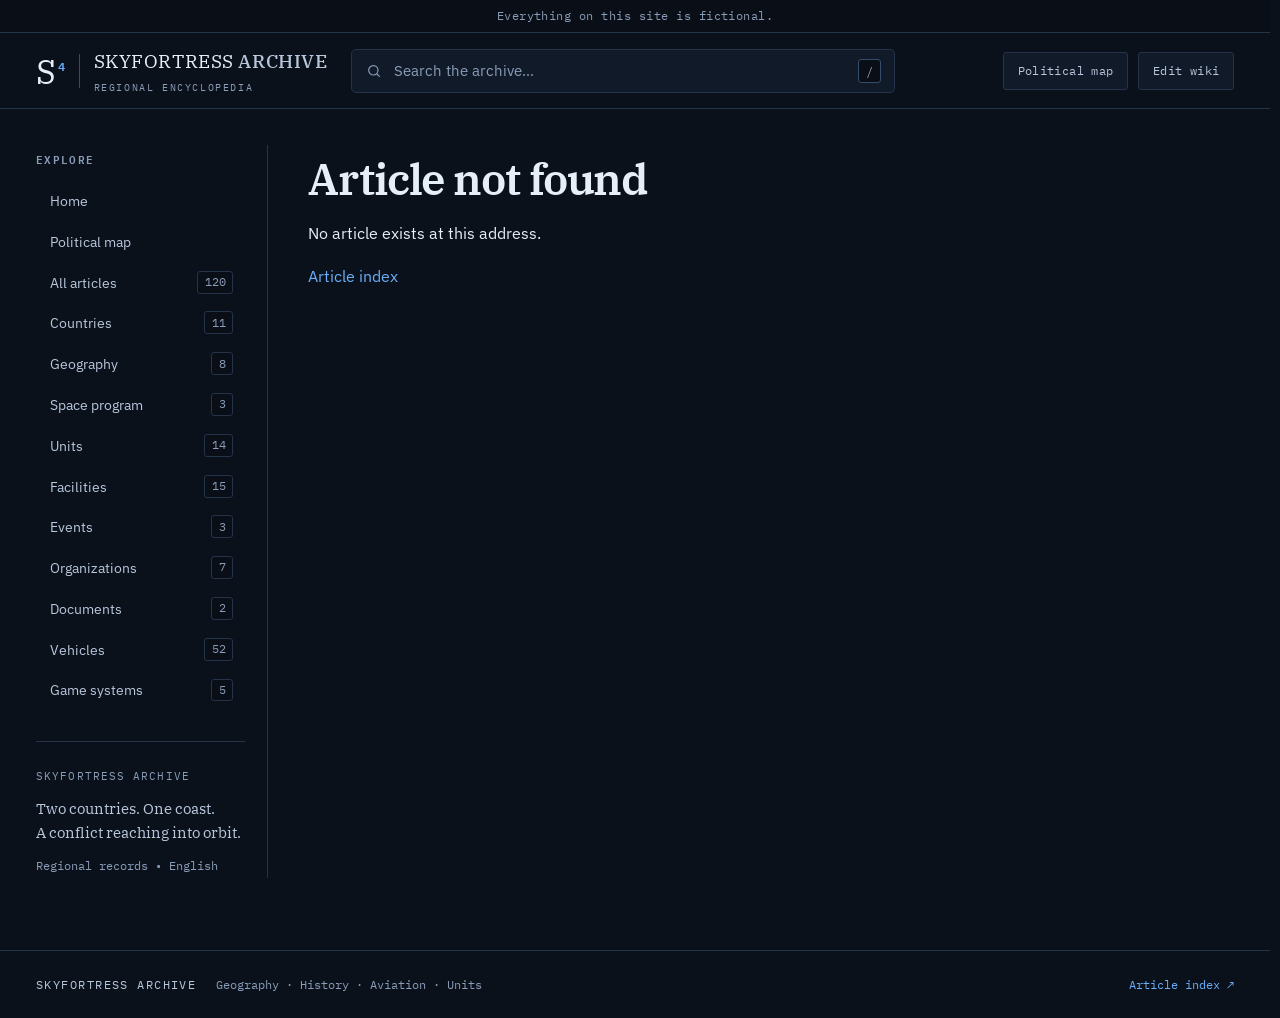
==== ana-sayfa/index.html @ 72415c10 "Upgrade classified document visuals to archival photography and fix classified vehicle plate" ====
<!doctype html>
<html lang="en">
<head>
  <meta charset="utf-8">
  <meta name="theme-color" content="#0b111b">
  <meta name="color-scheme" content="dark">
  <meta name="viewport" content="width=device-width, initial-scale=1">
  <meta name="description" content="Two countries. One coast. A conflict reaching into orbit. Military archive records, bases and classified files of the 2036 SKYFORTRESS-4 Crisis between Anataria and Elonia.">
  <title>Skyfortress Archive — 2036 Regional Encyclopedia</title>
  <link rel="icon" href="/favicon.svg?v=44ebdd2f0fcf" type="image/svg+xml">
  <link rel="apple-touch-icon" href="/favicon.svg?v=44ebdd2f0fcf">
  <link rel="preconnect" href="https://fonts.googleapis.com">
  <link rel="preconnect" href="https://fonts.gstatic.com" crossorigin>
  <link rel="stylesheet" href="https://fonts.googleapis.com/css2?family=IBM+Plex+Mono:wght@400;500;600&family=IBM+Plex+Sans:wght@400;500;600&family=IBM+Plex+Serif:wght@500;600&display=swap">
  <link rel="stylesheet" href="/style.css?v=c5a527345eb9">
  <link rel="canonical" href="https://t1orstudios.github.io/home">
  <meta property="og:site_name" content="Skyfortress Archive">
  <meta property="og:type" content="website">
  <meta property="og:locale" content="en_US">
  <meta property="og:title" content="Skyfortress Archive — 2036 Regional Encyclopedia">
  <meta property="og:description" content="Two countries. One coast. A conflict reaching into orbit. Military archive records, bases and classified files of the 2036 SKYFORTRESS-4 Crisis between Anataria and Elonia.">
  <meta property="og:image" content="https://t1orstudios.github.io/skyfortress-4.jpg">
  <meta property="og:image:secure_url" content="https://t1orstudios.github.io/skyfortress-4.jpg">
  <meta property="og:image:type" content="image/jpeg">
  <meta property="og:image:width" content="1536">
  <meta property="og:image:height" content="1024">
  <meta property="og:image:alt" content="SKYFORTRESS-4 Space and Defense Facility">
  <meta property="og:url" content="https://t1orstudios.github.io/home">
  <meta name="twitter:card" content="summary_large_image">
  <meta name="twitter:title" content="Skyfortress Archive — 2036 Regional Encyclopedia">
  <meta name="twitter:description" content="Two countries. One coast. A conflict reaching into orbit. Military archive records, bases and classified files of the 2036 SKYFORTRESS-4 Crisis between Anataria and Elonia.">
  <meta name="twitter:image" content="https://t1orstudios.github.io/skyfortress-4.jpg">
</head>
<body>
  <a href="#main" class="skip-link">Skip to content</a>
  <div class="fiction-banner" id="fiction-banner">Everything on this site is fictional.</div>
  <div class="site-header-sentinel" aria-hidden="true"></div>
  <div class="site-header-wrap">
    <header class="site-header">
      <button type="button" id="drawer-open" class="menu-trigger" aria-label="Open navigation menu" aria-expanded="false" aria-controls="nav-drawer">
        <svg viewBox="0 0 24 24" fill="none" stroke="currentColor" stroke-width="1.8" stroke-linecap="round" aria-hidden="true">
          <path d="M4 7h16M4 12h16M4 17h16"/>
        </svg>
        <span>Explore</span>
      </button>
      <a class="brand" href="/home">
        <span class="mark">S<span>4</span></span>
        <span>SKYFORTRESS <b>ARCHIVE</b><small>REGIONAL ENCYCLOPEDIA</small></span>
      </a>
      <div class="search" role="search">
        <svg class="search-icon" viewBox="0 0 24 24" fill="none" stroke="currentColor" stroke-width="1.8" stroke-linecap="round" stroke-linejoin="round" aria-hidden="true">
          <circle cx="11" cy="11" r="7"/>
          <path d="m20 20-3.5-3.5"/>
        </svg>
        <input id="search" type="search" placeholder="Search the archive…" aria-label="Search the archive" role="combobox" aria-autocomplete="list" aria-expanded="false" aria-controls="results" autocomplete="off">
        <kbd>/</kbd>
        <div id="results" role="listbox" aria-label="Search results" hidden></div>
      </div>
      <div class="header-actions">
        <a class="header-action" href="/harita-en.html">Political map</a>
        <a class="admin-entry" href="/edit.html">Edit wiki</a>
      </div>
    </header>
  </div>

  <dialog id="nav-drawer" class="nav-drawer" aria-label="Archive navigation">
    <div class="nav-drawer-scroller">
      <div class="nav-drawer-sheet">
        <div class="drawer-head">
          <span class="drawer-title">Explore Archive</span>
          <button type="button" id="drawer-close" class="drawer-close" aria-label="Close navigation menu" autofocus>✕</button>
        </div>
        <nav id="drawer-nav" class="drawer-nav" aria-label="Mobile navigation"></nav>
        <div class="drawer-foot">Regional records · 2036 Crisis · EN</div>
      </div>
    </div>
  </dialog>

  <div class="layout">
    <aside class="sidebar">
      <p class="nav-label">Explore</p>
      <nav id="nav" aria-label="Main navigation"></nav>
      <div class="sidebar-note">
        <span>SKYFORTRESS ARCHIVE</span>
        <p>Two countries. One coast.<br>A conflict reaching into orbit.</p>
        <small>Regional records • English</small>
      </div>
    </aside>
    <main id="main" tabindex="-1"></main>
    <aside class="contents">
      <p class="nav-label">On this page</p>
      <nav id="toc" aria-label="Contents"></nav>
      <div class="reading-note">ARCHIVE NOTE<p>Blue links open the related encyclopedia dossier.</p></div>
    </aside>
  </div>
  <footer>
    <span>SKYFORTRESS ARCHIVE</span>
    <span>Geography · History · Aviation · Units</span>
    <a href="/all-articles">Article index ↗</a>
  </footer>
  <script src="/pages.js?v=c595b0fc8db9" defer></script>
</body>
</html>
---- style.css ----
/* ============================================================================
 * SKYFORTRESS ARCHIVE — DECLASSIFIED NAVAL & ORBITAL DEFENSE ARCHIVE UI
 * ============================================================================ */

:root {
  color-scheme: dark;

  /* Core 60-30-10 dark slate palette (WCAG >= 4.5:1 text contrast) */
  --bg: #0b111b;
  --surface: #111a28;
  --surface-raised: #162234;
  --surface-hover: #1b2a40;
  --surface-inset: #090e17;

  --line: #243349;
  --line-strong: #364c6b;

  --ink: #e6eef8;
  --ink-2: #b8c7dc;
  --ink-muted: #8a9db8;

  /* Single restrained tactical accent */
  --accent: #68aef8;
  --accent-strong: #93c8ff;
  --accent-soft: rgba(104, 174, 248, 0.14);
  --accent-border: rgba(104, 174, 248, 0.44);

  /* Semantic faction & clearance tokens */
  --anataria: #e0a458;
  --anataria-bg: rgba(224, 164, 88, 0.12);
  --anataria-border: rgba(224, 164, 88, 0.36);

  --elonia: #5ec2e6;
  --elonia-bg: rgba(94, 194, 230, 0.12);
  --elonia-border: rgba(94, 194, 230, 0.36);

  --ostenya: #a5b4fc;
  --ostenya-bg: rgba(165, 180, 252, 0.11);
  --ostenya-border: rgba(165, 180, 252, 0.34);

  --neutral: #9db0c9;
  --neutral-bg: rgba(157, 176, 201, 0.11);
  --neutral-border: rgba(157, 176, 201, 0.3);

  --classified: #fca5a5;
  --classified-strong: #f87171;
  --classified-border: #991b1b;
  --classified-bg: #241016;

  /* Typography */
  --font-display: 'IBM Plex Serif', Georgia, 'Times New Roman', serif;
  --font-sans: 'IBM Plex Sans', system-ui, -apple-system, 'Segoe UI', sans-serif;
  --font-mono: 'IBM Plex Mono', ui-monospace, SFMono-Regular, Menlo, Consolas, monospace;

  /* Layout geometry */
  --header-h: 4.5rem;
  --radius-sm: 3px;
  --radius-md: 5px;
  --shadow-card: 0 6px 20px rgba(3, 7, 14, 0.34);
  --shadow-overlay: 0 16px 38px rgba(2, 6, 12, 0.65);

  /* Compatibility aliases for map.css / editor.css */
  --blue: var(--accent);
  --muted: var(--ink-muted);
  --navy: var(--ink);
}

*, *::before, *::after {
  box-sizing: border-box;
}

html {
  font-size: 16px;
  background: var(--bg);
  color: var(--ink);
  scrollbar-gutter: stable;
  scroll-padding-top: calc(var(--header-h) + 1.5rem);
  scrollbar-width: thin;
  scrollbar-color: var(--line-strong) var(--bg);
  -webkit-text-size-adjust: 100%;
  text-size-adjust: 100%;
}

body {
  margin: 0;
  font-family: var(--font-sans);
  font-size: 1rem;
  line-height: 1.6;
  color: var(--ink);
  background: var(--bg);
  text-align: start;
}

::selection {
  background: rgba(104, 174, 248, 0.3);
  color: #f8fbff;
}

input, textarea, select {
  caret-color: var(--accent);
  font: inherit;
}

button {
  font: inherit;
}

a {
  color: var(--accent);
  text-decoration: none;
  text-underline-offset: 0.2em;
}

a:hover {
  color: var(--accent-strong);
  text-decoration: underline;
}

a:focus-visible,
button:focus-visible,
input:focus-visible,
select:focus-visible,
textarea:focus-visible,
summary:focus-visible,
[tabindex]:focus-visible {
  outline: 2px solid var(--accent);
  outline-offset: 3px;
}

.visually-hidden {
  position: absolute;
  inline-size: 1px;
  block-size: 1px;
  overflow: hidden;
  clip-path: inset(50%);
  white-space: nowrap;
}

.skip-link {
  position: absolute;
  inset-block-start: -100%;
  inset-inline-start: 1rem;
  z-index: 100;
  padding: 0.65rem 1rem;
  border-radius: var(--radius-sm);
  background: var(--surface-raised);
  border: 1px solid var(--accent);
  color: var(--ink);
  font-family: var(--font-mono);
  font-size: 0.8125rem;
}

.skip-link:focus {
  inset-block-start: 0.75rem;
}

/* ============================================================================
 * TOP BANNER & STATE-AWARE STICKY HEADER
 * ============================================================================ */

.fiction-banner {
  padding: 0.45rem 1.5rem;
  background: var(--surface-inset);
  border-bottom: 1px solid var(--line);
  color: var(--ink-muted);
  font-family: var(--font-mono);
  font-size: 0.75rem;
  letter-spacing: 0.04em;
  text-align: center;
  line-height: 1.5;
}

.site-header-sentinel {
  inline-size: 100%;
  block-size: 1px;
  pointer-events: none;
}

.site-header-wrap {
  position: sticky;
  inset-block-start: 0;
  z-index: 40;
  container-type: scroll-state;
  container-name: site-header;
}

/* Base header preserves compatibility with harita-en.html and edit.html */
header {
  min-block-size: var(--header-h);
  border-bottom: 1px solid var(--line);
  display: flex;
  align-items: safe center;
  gap: 1.5rem;
  padding: 0.75rem 2.25rem;
  position: relative;
  background: var(--bg);
  z-index: 5;
}

.site-header {
  max-inline-size: 100%;
  transition: background-color 0.18s ease, border-color 0.18s ease, box-shadow 0.18s ease;
}

@container site-header scroll-state(stuck: top) {
  .site-header {
    background: rgba(11, 17, 27, 0.88);
    backdrop-filter: blur(12px);
    -webkit-backdrop-filter: blur(12px);
    border-bottom-color: var(--line-strong);
    box-shadow: 0 10px 28px rgba(2, 6, 12, 0.45);
  }
}

.site-header-wrap.is-stuck .site-header {
  background: rgba(11, 17, 27, 0.88);
  backdrop-filter: blur(12px);
  -webkit-backdrop-filter: blur(12px);
  border-bottom-color: var(--line-strong);
  box-shadow: 0 10px 28px rgba(2, 6, 12, 0.45);
}

.brand {
  color: var(--ink);
  display: inline-flex;
  align-items: center;
  gap: 0.85rem;
  min-inline-size: 0;
  flex-shrink: 0;
  font-family: var(--font-display);
  font-size: 1.1875rem;
  letter-spacing: 0.03em;
}

.brand:hover {
  color: var(--ink);
  text-decoration: none;
}

.brand b {
  font-weight: 500;
  color: var(--ink-2);
}

.brand small {
  display: block;
  font-family: var(--font-mono);
  font-size: 0.625rem;
  letter-spacing: 0.16em;
  color: var(--ink-muted);
  margin-block-start: 0.2rem;
}

.mark {
  font-family: var(--font-display);
  font-size: 2.15rem;
  line-height: 1;
  border-inline-end: 1px solid var(--line-strong);
  padding-inline-end: 0.85rem;
  position: relative;
  color: var(--ink);
}

.mark span {
  font-family: var(--font-mono);
  font-size: 0.72rem;
  font-weight: 600;
  color: var(--accent);
  position: relative;
  vertical-align: super;
  margin-inline-start: 0.08rem;
}

/* Search Bar */
.search {
  position: relative;
  flex: 1 1 20rem;
  max-inline-size: 34rem;
  min-inline-size: 0;
  display: flex;
  align-items: center;
  gap: 0.65rem;
  background: var(--surface);
  border: 1px solid var(--line);
  border-radius: var(--radius-md);
  padding: 0.5rem 0.85rem;
  min-block-size: 2.625rem;
  transition: border-color 0.15s ease, background-color 0.15s ease;
}

.search:focus-within {
  border-color: var(--accent-border);
  background: var(--surface-raised);
}

.search-icon {
  inline-size: 1rem;
  block-size: 1rem;
  flex-shrink: 0;
  color: var(--ink-muted);
}

.search input {
  border: 0;
  outline: 0;
  background: transparent;
  inline-size: 100%;
  min-inline-size: 0;
  font-size: 0.9375rem;
  color: var(--ink);
}

.search input::placeholder {
  color: var(--ink-muted);
}

.search kbd {
  font-family: var(--font-mono);
  font-size: 0.75rem;
  color: var(--ink-muted);
  border: 1px solid var(--line-strong);
  background: var(--surface-inset);
  padding: 0.1rem 0.42rem;
  border-radius: var(--radius-sm);
  flex-shrink: 0;
}

#results {
  position: absolute;
  inset-block-start: calc(100% + 6px);
  inset-inline: 0;
  background: var(--surface-raised);
  border: 1px solid var(--line-strong);
  box-shadow: var(--shadow-overlay);
  border-radius: var(--radius-md);
  max-block-size: min(26rem, 65dvh);
  overflow-y: auto;
  overscroll-behavior: contain;
  z-index: 60;
}

#results a.search-item {
  display: block;
  padding: 0.78rem 1rem;
  border-bottom: 1px solid var(--line);
  text-decoration: none;
  transition: background-color 0.12s ease;
}

#results a.search-item:last-child {
  border-bottom: 0;
}

#results a.search-item:hover,
#results a.search-item.is-active {
  background: var(--surface-hover);
  text-decoration: none;
}

#results .search-item-top {
  display: flex;
  align-items: center;
  justify-content: space-between;
  gap: 0.6rem;
}

#results .search-item-title {
  color: var(--ink);
  font-family: var(--font-display);
  font-size: 0.98rem;
  font-weight: 500;
}

#results .search-item.is-active .search-item-title {
  color: var(--accent-strong);
}

#results .search-item-meta {
  display: inline-flex;
  align-items: center;
  gap: 0.4rem;
  font-family: var(--font-mono);
  font-size: 0.6875rem;
  color: var(--ink-muted);
  flex-shrink: 0;
}

#results small.search-item-desc {
  display: block;
  color: var(--ink-2);
  margin-block-start: 0.25rem;
  font-size: 0.8125rem;
  line-height: 1.45;
}

#results .search-empty {
  margin: 0;
  padding: 1rem;
  font-size: 0.875rem;
  color: var(--ink-2);
}

.header-actions {
  margin-inline-start: auto;
  display: inline-flex;
  align-items: center;
  gap: 0.65rem;
  flex-shrink: 0;
}

.header-action,
.admin-entry {
  display: inline-flex;
  align-items: center;
  gap: 0.4rem;
  min-block-size: 2.35rem;
  padding: 0.4rem 0.85rem;
  border-radius: var(--radius-sm);
  font-family: var(--font-mono);
  font-size: 0.78rem;
  letter-spacing: 0.03em;
  color: var(--ink-2);
  border: 1px solid var(--line);
  background: var(--surface);
  white-space: nowrap;
  transition: border-color 0.15s ease, color 0.15s ease, background-color 0.15s ease;
}

.header-action:hover,
.admin-entry:hover {
  color: var(--ink);
  border-color: var(--accent-border);
  background: var(--surface-raised);
  text-decoration: none;
}

.menu-trigger {
  display: none;
  align-items: center;
  gap: 0.45rem;
  min-block-size: 2.5rem;
  padding: 0.45rem 0.78rem;
  border-radius: var(--radius-sm);
  border: 1px solid var(--line-strong);
  background: var(--surface);
  color: var(--ink);
  font-family: var(--font-mono);
  font-size: 0.78rem;
  letter-spacing: 0.04em;
  cursor: pointer;
  flex-shrink: 0;
}

.menu-trigger:hover {
  border-color: var(--accent-border);
  background: var(--surface-raised);
}

.menu-trigger svg {
  inline-size: 1.05rem;
  block-size: 1.05rem;
}

/* ============================================================================
 * 3-COLUMN ARCHIVE SHELL & SIDEBAR COUNTS
 * ============================================================================ */

.layout {
  display: grid;
  grid-template-columns: 232px minmax(0, 1fr) 204px;
  gap: 2.5rem;
  max-inline-size: 1460px;
  margin-inline: auto;
  padding: 2.25rem 2.25rem 4.5rem;
  min-block-size: calc(100dvh - 10rem);
}

.layout--no-toc {
  grid-template-columns: 232px minmax(0, 1fr);
}

.sidebar {
  border-inline-end: 1px solid var(--line);
  padding-inline-end: 1.35rem;
}

.nav-label {
  font-family: var(--font-mono);
  font-size: 0.7rem;
  font-weight: 600;
  color: var(--ink-muted);
  letter-spacing: 0.12em;
  text-transform: uppercase;
  margin: 0.25rem 0 0.85rem;
}

.sidebar nav,
.drawer-nav {
  display: flex;
  flex-direction: column;
  gap: 0.2rem;
}

.sidebar nav a,
.drawer-nav a {
  display: flex;
  align-items: center;
  justify-content: space-between;
  gap: 0.5rem;
  min-block-size: 2.35rem;
  padding: 0.45rem 0.75rem;
  border-radius: var(--radius-sm);
  border-inline-start: 2px solid transparent;
  font-size: 0.9rem;
  color: var(--ink-2);
  transition: background-color 0.14s ease, color 0.14s ease, border-color 0.14s ease;
}

.sidebar nav a:hover,
.drawer-nav a:hover {
  background: var(--surface);
  color: var(--ink);
  text-decoration: none;
}

.sidebar nav a.active,
.drawer-nav a.active {
  background: var(--accent-soft);
  color: var(--accent-strong);
  border-inline-start-color: var(--accent);
  font-weight: 600;
}

.nav-count {
  font-family: var(--font-mono);
  font-size: 0.72rem;
  font-variant-numeric: tabular-nums;
  color: var(--ink-muted);
  background: var(--surface-inset);
  border: 1px solid var(--line);
  padding: 0.08rem 0.42rem;
  border-radius: var(--radius-sm);
  flex-shrink: 0;
}

a.active .nav-count {
  color: var(--accent-strong);
  border-color: var(--accent-border);
  background: rgba(104, 174, 248, 0.12);
}

.sidebar-note {
  border-top: 1px solid var(--line);
  margin-block-start: 2rem;
  padding-block-start: 1.25rem;
}

.sidebar-note span {
  font-family: var(--font-mono);
  font-size: 0.6875rem;
  letter-spacing: 0.1em;
  color: var(--ink-muted);
}

.sidebar-note p {
  font-family: var(--font-display);
  font-size: 0.95rem;
  line-height: 1.55;
  color: var(--ink-2);
  margin: 0.6rem 0 0.5rem;
}

.sidebar-note small {
  font-family: var(--font-mono);
  font-size: 0.72rem;
  color: var(--ink-muted);
}

/* ============================================================================
 * STICKY RIGHT TOC & SCROLLSPY
 * ============================================================================ */

main {
  min-inline-size: 0;
  outline: 0;
  overflow-wrap: anywhere;
}

.contents {
  position: sticky;
  inset-block-start: calc(var(--header-h) + 1.5rem);
  align-self: start;
  max-block-size: calc(100dvh - var(--header-h) - 2.5rem);
  overflow-y: auto;
  overscroll-behavior: contain;
  padding-block-start: 0.25rem;
}

/* Scrollspy: native :target-current works without JS; JS toggle prevents double-highlight on short pages */
#toc:not(.is-js-scrollspy) {
  scroll-target-group: auto;
}

#toc {
  display: flex;
  flex-direction: column;
  gap: 0.15rem;
}

#toc a {
  display: block;
  font-size: 0.8125rem;
  line-height: 1.45;
  color: var(--ink-muted);
  padding: 0.42rem 0.65rem 0.42rem 0.85rem;
  border-inline-start: 2px solid var(--line);
  border-radius: 0 var(--radius-sm) var(--radius-sm) 0;
  transition: color 0.14s ease, border-color 0.14s ease, background-color 0.14s ease;
}

#toc a:hover {
  color: var(--ink);
  border-inline-start-color: var(--line-strong);
  text-decoration: none;
}

#toc a:is(:target-current, .target-current) {
  color: var(--accent-strong);
  border-inline-start-color: var(--accent);
  background: var(--accent-soft);
  font-weight: 600;
}

.reading-note {
  margin-block-start: 1.75rem;
  border-top: 1px solid var(--line);
  padding-block-start: 1rem;
  font-family: var(--font-mono);
  font-size: 0.6875rem;
  color: var(--ink-muted);
  letter-spacing: 0.08em;
}

.reading-note p {
  font-family: var(--font-sans);
  font-size: 0.8125rem;
  letter-spacing: 0;
  line-height: 1.55;
  color: var(--ink-2);
  margin: 0.45rem 0 0;
}

/* ============================================================================
 * ARTICLE HEADER, TYPOGRAPHY & BODY
 * ============================================================================ */

.breadcrumb {
  font-family: var(--font-mono);
  font-size: 0.75rem;
  color: var(--ink-muted);
  display: flex;
  align-items: center;
  gap: 0.55rem;
  margin: 0.25rem 0 1.1rem;
  flex-wrap: wrap;
}

.article-top {
  display: flex;
  align-items: center;
  flex-wrap: wrap;
  gap: 0.65rem;
  margin-block-end: 0.5rem;
}

.eyebrow {
  font-family: var(--font-mono);
  font-size: 0.72rem;
  letter-spacing: 0.12em;
  color: var(--ink-muted);
  text-transform: uppercase;
}

.badge {
  display: inline-flex;
  align-items: center;
  font-family: var(--font-mono);
  font-size: 0.72rem;
  font-variant-numeric: tabular-nums;
  background: var(--surface-raised);
  border: 1px solid var(--line-strong);
  padding: 0.2rem 0.6rem;
  color: var(--ink-2);
  border-radius: var(--radius-sm);
}

h1 {
  font-family: var(--font-display);
  font-weight: 600;
  font-size: clamp(1.85rem, 1.35rem + 1.8vw, 2.75rem);
  line-height: 1.16;
  letter-spacing: -0.025em;
  color: var(--ink);
  margin: 0.5rem 0 0.85rem;
  text-wrap: balance;
}

.subtitle {
  color: var(--ink-2);
  font-size: 1rem;
  line-height: 1.65;
  margin: 0 0 1.25rem;
  max-inline-size: 68ch;
  text-wrap: pretty;
}

.tabbar {
  display: flex;
  align-items: center;
  flex-wrap: wrap;
  border-bottom: 1px solid var(--line-strong);
  margin-block-end: 1.75rem;
  gap: 1.5rem;
  font-size: 0.875rem;
}

.tabbar span {
  padding-block: 0.25rem 0.75rem;
  border-bottom: 2px solid var(--accent);
  color: var(--accent-strong);
  font-weight: 600;
}

.tabbar a {
  color: var(--ink-2);
  padding-block: 0.25rem 0.75rem;
}

.tabbar small {
  margin-inline-start: auto;
  font-family: var(--font-mono);
  color: var(--ink-muted);
  font-size: 0.72rem;
  padding-block-end: 0.75rem;
}

.lead {
  font-size: 1.0625rem;
  line-height: 1.75;
  color: var(--ink);
  margin: 0 0 1.5rem;
  max-inline-size: 68ch;
  text-wrap: pretty;
}

p {
  line-height: 1.72;
}

h2 {
  font-family: var(--font-display);
  font-weight: 600;
  font-size: clamp(1.3rem, 1.1rem + 0.7vw, 1.65rem);
  line-height: 1.25;
  color: var(--ink);
  border-bottom: 1px solid var(--line);
  padding-block-end: 0.6rem;
  margin: 2.35rem 0 1rem;
  text-wrap: balance;
}

section[id],
h2[id] {
  scroll-margin-top: calc(var(--header-h) + 1.5rem);
}

h3 {
  font-family: var(--font-display);
  font-weight: 600;
  font-size: 1.1875rem;
  line-height: 1.32;
  color: var(--ink);
  margin: 0 0 0.5rem;
  text-wrap: balance;
}

.article-body {
  font-size: 1rem;
}

.article-body p,
.article-body section p {
  font-size: 1rem;
  line-height: 1.74;
  color: var(--ink-2);
  max-inline-size: 68ch;
  margin: 0 0 1.05rem;
  text-wrap: pretty;
}

.article-body::after {
  content: '';
  display: block;
  clear: both;
}

/* Inline TOC hidden on desktop (>1150px) to avoid duplicate TOC with aside.contents */
.article-toc {
  display: none;
  max-inline-size: 100%;
  background: var(--surface);
  border: 1px solid var(--line-strong);
  border-radius: var(--radius-md);
  margin: 1.4rem 0;
  padding: 0.85rem 1.2rem;
  font-size: 0.875rem;
  line-height: 1.75;
}

.article-toc summary {
  font-family: var(--font-mono);
  font-size: 0.78rem;
  letter-spacing: 0.08em;
  text-transform: uppercase;
  font-weight: 600;
  color: var(--ink);
  cursor: pointer;
}

.article-toc ol {
  padding-inline-start: 1.35rem;
  margin: 0.65rem 0 0;
}

.article-toc a {
  display: inline-block;
  padding: 0.2rem 0;
}

.notice {
  font-size: 0.875rem;
  line-height: 1.65;
  border-inline-start: 3px solid var(--accent);
  background: var(--surface);
  border-top: 1px solid var(--line);
  border-inline-end: 1px solid var(--line);
  border-bottom: 1px solid var(--line);
  padding: 0.85rem 1.05rem;
  color: var(--ink-2);
  margin: 1.4rem 0;
  border-radius: 0 var(--radius-sm) var(--radius-sm) 0;
  max-inline-size: 68ch;
}

/* ============================================================================
 * INFOBOX & ARTICLE MEDIA
 * ============================================================================ */

.facts {
  float: inline-end;
  inline-size: 292px;
  margin: 0 0 1.5rem 1.75rem;
  border: 1px solid var(--line-strong);
  background: var(--surface);
  border-radius: var(--radius-md);
  overflow: hidden;
  font-variant-numeric: tabular-nums;
}

.facts-title {
  padding: 0.95rem 1.05rem;
  background: var(--surface-raised);
  border-bottom: 1px solid var(--line);
  font-family: var(--font-display);
  font-weight: 600;
  font-size: 1.15rem;
  line-height: 1.3;
  color: var(--ink);
}

.facts dl {
  margin: 0;
  padding: 0.35rem 1.05rem;
}

.facts dl div {
  padding: 0.68rem 0;
  border-bottom: 1px solid var(--line);
}

.facts dl div:last-child {
  border-bottom: 0;
}

.facts dt {
  font-family: var(--font-mono);
  font-size: 0.6875rem;
  letter-spacing: 0.06em;
  text-transform: uppercase;
  color: var(--ink-muted);
  margin-block-end: 0.3rem;
}

.facts dd {
  font-size: 0.875rem;
  line-height: 1.55;
  color: var(--ink);
  margin: 0;
}

.article-image {
  margin: 0 0 1.6rem;
  border: 1px solid var(--line-strong);
  border-radius: var(--radius-md);
  overflow: hidden;
  background: var(--surface);
}

.facts .article-image {
  margin: 0;
  border: 0;
  border-bottom: 1px solid var(--line);
  border-radius: 0;
}

.article-image > a {
  display: block;
  line-height: 0;
}

.article-image img {
  inline-size: 100%;
  block-size: auto;
  aspect-ratio: 3 / 2;
  max-block-size: 420px;
  object-fit: cover;
  display: block;
}

.facts .article-image img {
  max-block-size: none;
}

.article-image.flag img {
  aspect-ratio: 3 / 2;
  object-fit: contain;
  background: var(--surface-inset);
  padding: 0.75rem;
}

.article-image.patch img {
  aspect-ratio: 1 / 1;
  object-fit: contain;
  background: var(--surface-inset);
  padding: 1rem;
  max-block-size: 320px;
}

.article-image figcaption {
  padding: 0.6rem 0.85rem;
  color: var(--ink-2);
  font-size: 0.75rem;
  line-height: 1.5;
  border-top: 1px solid var(--line);
}

.asset-download {
  display: block;
  margin-block-start: 0.4rem;
  font-family: var(--font-mono);
  font-size: 0.75rem;
  color: var(--accent);
}

/* Related links */
.related {
  display: flex;
  flex-wrap: wrap;
  gap: 0.55rem;
  margin-block-start: 1rem;
}

.related a {
  display: inline-flex;
  align-items: center;
  min-block-size: 2.35rem;
  border: 1px solid var(--line-strong);
  border-radius: var(--radius-sm);
  font-size: 0.84rem;
  padding: 0.4rem 0.78rem;
  background: var(--surface);
  color: var(--ink-2);
  transition: border-color 0.14s ease, background-color 0.14s ease, color 0.14s ease;
}

.related a:hover {
  border-color: var(--accent-border);
  background: var(--surface-raised);
  color: var(--ink);
  text-decoration: none;
}

/* ============================================================================
 * HOMEPAGE HERO FEATURE, CALLOUT, TIMELINE & TABLES
 * ============================================================================ */

.feature {
  border: 1px solid var(--line-strong);
  background: var(--surface);
  border-radius: var(--radius-md);
  padding: 1.5rem 1.75rem;
  margin: 1.5rem 0;
  overflow: hidden;
}

.feature .article-image {
  margin: -1.5rem -1.75rem 1.35rem;
  border-width: 0 0 1px;
  border-radius: 0;
}

.feature .article-image img {
  aspect-ratio: 16 / 9;
  max-block-size: 340px;
}

.feature h2 {
  font-size: clamp(1.55rem, 1.3rem + 0.9vw, 2.05rem);
  border: 0;
  padding: 0;
  margin: 0.55rem 0 0.65rem;
}

.feature p {
  font-size: 0.98rem;
  line-height: 1.72;
  color: var(--ink-2);
  max-inline-size: 64ch;
  margin: 0 0 1rem;
}

.feature > a {
  font-family: var(--font-mono);
  font-size: 0.8125rem;
  font-weight: 600;
}

.map-callout {
  display: flex;
  flex-wrap: wrap;
  align-items: center;
  gap: 0.65rem 1rem;
  padding: 0.9rem 1.15rem;
  background: var(--surface);
  border: 1px solid var(--line-strong);
  border-inline-start: 3px solid var(--accent);
  border-radius: var(--radius-sm);
  font-size: 0.9rem;
  color: var(--ink-2);
  margin: 1.25rem 0 1.75rem;
}

.map-callout a {
  font-family: var(--font-mono);
  font-size: 0.82rem;
  font-weight: 600;
}

.cards {
  display: grid;
  grid-template-columns: repeat(auto-fill, minmax(260px, 1fr));
  gap: 0.95rem;
}

.card {
  border: 1px solid var(--line);
  background: var(--surface);
  padding: 1.15rem;
  display: flex;
  flex-direction: column;
  color: inherit;
  border-radius: var(--radius-md);
  transition: background-color 0.15s ease, border-color 0.15s ease, transform 0.15s ease;
}

.card:hover {
  background: var(--surface-raised);
  border-color: var(--accent-border);
  text-decoration: none;
  transform: translateY(-2px);
}

.card-image {
  display: block;
  inline-size: 100%;
  block-size: auto;
  aspect-ratio: 16 / 9;
  object-fit: cover;
  border-radius: var(--radius-sm);
  margin-block-end: 0.9rem;
  border: 1px solid var(--line);
  background: var(--surface-inset);
}

.card h3 {
  color: var(--ink);
  font-size: 1.1875rem;
  margin: 0.45rem 0 0.4rem;
}

.card:hover h3 {
  color: var(--accent-strong);
}

.card p {
  font-size: 0.88rem;
  line-height: 1.6;
  margin: 0;
  color: var(--ink-2);
}

.card-foot {
  display: inline-block;
  font-family: var(--font-mono);
  font-size: 0.75rem;
  color: var(--accent);
  margin-block-start: auto;
  padding-block-start: 0.85rem;
}

.timeline {
  padding-inline-start: 1.35rem;
  border-inline-start: 2px solid var(--line-strong);
  margin: 1.25rem 0;
}

.timeline section {
  margin-block-end: 1.5rem;
}

.timeline small {
  font-family: var(--font-mono);
  font-size: 0.72rem;
  letter-spacing: 0.08em;
  color: var(--ink-muted);
}

.timeline h3 {
  font-size: 1.15rem;
  margin: 0.3rem 0 0.35rem;
}

.timeline p {
  font-size: 0.9375rem;
  color: var(--ink-2);
  margin: 0;
}

.table-scroll {
  max-inline-size: 100%;
  overflow-x: auto;
  border: 1px solid var(--line-strong);
  border-radius: var(--radius-md);
}

.membership {
  clear: both;
}

.membership table {
  inline-size: 100%;
  border-collapse: collapse;
  font-size: 0.875rem;
  min-inline-size: 420px;
}

.membership th,
.membership td {
  text-align: start;
  padding: 0.8rem 1rem;
  border-bottom: 1px solid var(--line);
}

.membership th {
  font-family: var(--font-mono);
  font-size: 0.75rem;
  letter-spacing: 0.05em;
  text-transform: uppercase;
  color: var(--ink-2);
  background: var(--surface-raised);
}

.membership td img {
  vertical-align: middle;
  margin-inline-end: 0.45rem;
}

/* ============================================================================
 * CATEGORY FILTERS, FACTION BADGES & ENTITY CARD GRIDS (/units, /countries, etc.)
 * ============================================================================ */

.filter-bar {
  display: flex;
  flex-wrap: wrap;
  flex-wrap: balance;
  gap: 0.5rem;
  align-items: safe center;
  margin: 0 0 0.85rem;
}

.filter-chip {
  display: inline-flex;
  align-items: center;
  gap: 0.45rem;
  min-block-size: 2.35rem;
  padding: 0.38rem 0.85rem;
  border-radius: var(--radius-sm);
  border: 1px solid var(--line-strong);
  background: var(--surface);
  color: var(--ink-2);
  font-family: var(--font-mono);
  font-size: 0.78rem;
  letter-spacing: 0.03em;
  cursor: pointer;
  transition: border-color 0.14s ease, background-color 0.14s ease, color 0.14s ease;
}

.filter-chip:hover {
  border-color: var(--accent-border);
  background: var(--surface-raised);
  color: var(--ink);
}

.filter-chip[aria-pressed="true"] {
  background: var(--accent-soft);
  border-color: var(--accent);
  color: var(--ink);
  font-weight: 600;
}

.chip-count {
  font-variant-numeric: tabular-nums;
  font-size: 0.72rem;
  color: var(--ink-muted);
  background: var(--surface-inset);
  border: 1px solid var(--line);
  padding: 0.05rem 0.38rem;
  border-radius: 2px;
}

.filter-chip[aria-pressed="true"] .chip-count {
  color: var(--accent-strong);
  border-color: var(--accent-border);
}

.filter-status {
  margin: 0 0 1.4rem;
  font-family: var(--font-mono);
  font-size: 0.78rem;
  color: var(--ink-muted);
}

.group-section {
  margin-block-end: 2.25rem;
}

.group-heading {
  display: flex;
  align-items: center;
  justify-content: space-between;
  gap: 0.75rem;
  font-family: var(--font-mono);
  font-size: 0.82rem;
  font-weight: 600;
  letter-spacing: 0.08em;
  text-transform: uppercase;
  color: var(--ink);
  border-bottom: 1px solid var(--line-strong);
  padding-block-end: 0.55rem;
  margin: 1.75rem 0 1rem;
}

.group-heading .group-count {
  font-variant-numeric: tabular-nums;
  font-size: 0.75rem;
  color: var(--ink-muted);
}

.group-heading--classified {
  color: var(--classified);
  border-bottom-color: var(--classified-border);
}

/* Faction & Classified Badges */
.faction-pill,
.classified-badge,
.classified-pill {
  display: inline-flex;
  align-items: center;
  font-family: var(--font-mono);
  font-size: 0.6875rem;
  font-weight: 600;
  letter-spacing: 0.06em;
  text-transform: uppercase;
  padding: 0.16rem 0.5rem;
  border-radius: 2px;
  line-height: 1.35;
}

.faction-pill--anataria {
  color: var(--anataria);
  background: var(--anataria-bg);
  border: 1px solid var(--anataria-border);
}

.faction-pill--elonia {
  color: var(--elonia);
  background: var(--elonia-bg);
  border: 1px solid var(--elonia-border);
}

.faction-pill--ostenya {
  color: var(--ostenya);
  background: var(--ostenya-bg);
  border: 1px solid var(--ostenya-border);
}

.faction-pill--other {
  color: var(--neutral);
  background: var(--neutral-bg);
  border: 1px solid var(--neutral-border);
}

.classified-badge,
.classified-pill {
  color: var(--classified);
  background: var(--classified-bg);
  border: 1px solid var(--classified-border);
}

/* Entity Card Grid & Container Query Adaptation */
.entity-grid {
  display: grid;
  grid-template-columns: repeat(auto-fill, minmax(290px, 1fr));
  gap: 0.95rem;
}

.entity-card-link {
  display: block;
  color: inherit;
  text-decoration: none;
  container: entity-card / inline-size;
}

.entity-card-link:hover {
  text-decoration: none;
}

.entity-card {
  block-size: 100%;
  display: grid;
  grid-template-rows: auto 1fr auto;
  gap: 0.65rem;
  padding: 1.05rem 1.15rem;
  background: var(--surface);
  border: 1px solid var(--line);
  border-radius: var(--radius-md);
  transition: border-color 0.15s ease, background-color 0.15s ease, transform 0.15s ease;
}

.entity-card-link:hover .entity-card {
  background: var(--surface-raised);
  border-color: var(--accent-border);
  transform: translateY(-2px);
}

.entity-card--classified {
  border-color: rgba(153, 27, 27, 0.72);
  background: linear-gradient(180deg, rgba(36, 16, 22, 0.42) 0%, var(--surface) 100%);
}

.entity-card-link:hover .entity-card--classified {
  border-color: var(--classified-strong);
  background: linear-gradient(180deg, rgba(46, 18, 26, 0.56) 0%, var(--surface-raised) 100%);
}

/* Unit / Organization Emblem Card */
.entity-card--patch {
  grid-template-columns: 76px minmax(0, 1fr);
  grid-template-rows: auto 1fr auto;
  column-gap: 1rem;
  row-gap: 0.4rem;
}

.entity-card--patch > img {
  grid-column: 1;
  grid-row: 1 / 4;
  inline-size: 76px;
  block-size: 76px;
  object-fit: contain;
  background: var(--surface-inset);
  border: 1px solid var(--line-strong);
  border-radius: var(--radius-sm);
  padding: 0.38rem;
  align-self: start;
}

.entity-card--classified.entity-card--patch > img {
  padding: 0;
  object-fit: contain;
  background: #0f151f;
  border-color: #364152;
}

.entity-card--patch > header,
.entity-card--patch > p,
.entity-card--patch > footer {
  grid-column: 2;
  min-inline-size: 0;
}

/* Flag & Photo Cards */
.entity-card--flag,
.entity-card--photo {
  grid-template-rows: auto auto 1fr auto;
  padding: 0;
  gap: 0;
  overflow: clip;
}

.entity-card--flag > img,
.entity-card--photo > img {
  inline-size: 100%;
  block-size: auto;
  display: block;
  border-bottom: 1px solid var(--line);
  background: var(--surface-inset);
  transition: transform 0.22s ease;
}

.entity-card--flag > img {
  aspect-ratio: 3 / 2;
  object-fit: contain;
  padding: 0.75rem;
}

.entity-card--photo > img {
  aspect-ratio: 16 / 9;
  object-fit: cover;
}

.entity-card-link:hover .entity-card--photo > img {
  transform: scale(1.02);
}

.entity-card--flag > header,
.entity-card--photo > header {
  padding: 0.95rem 1.05rem 0.35rem;
}

.entity-card--flag > p,
.entity-card--photo > p {
  padding: 0 1.05rem 0.65rem;
}

.entity-card--flag > footer,
.entity-card--photo > footer {
  padding: 0.65rem 1.05rem 0.95rem;
  border-top: 1px solid rgba(36, 51, 73, 0.55);
}

.entity-card > header {
  display: flex;
  flex-direction: column;
  gap: 0.38rem;
  min-inline-size: 0;
}

.entity-badges {
  display: flex;
  flex-wrap: wrap;
  gap: 0.35rem;
  align-items: center;
}

.entity-card h3 {
  margin: 0;
  font-size: 1.08rem;
  line-height: 1.28;
  color: var(--ink);
}

.entity-card-link:hover .entity-card h3 {
  color: var(--accent-strong);
}

.entity-card-link:hover .entity-card--classified h3 {
  color: var(--classified);
}

.entity-card > p {
  margin: 0;
  font-size: 0.855rem;
  line-height: 1.52;
  color: var(--ink-2);
  display: -webkit-box;
  -webkit-line-clamp: 2;
  -webkit-box-orient: vertical;
  line-clamp: 2;
  overflow: clip;
}

.entity-card > footer {
  display: flex;
  align-items: center;
  justify-content: space-between;
  gap: 0.5rem;
  min-inline-size: 0;
  inline-size: 100%;
  padding: 0;
  margin: 0;
  border-top: 0;
  overflow: hidden;
  font-family: var(--font-mono);
  font-size: 0.72rem;
  color: var(--ink-muted);
}

.entity-card--flag > footer,
.entity-card--photo > footer {
  padding: 0.65rem 1.05rem 0.95rem;
  border-top: 1px solid rgba(36, 51, 73, 0.55);
}

.entity-meta {
  flex: 1 1 auto;
  min-inline-size: 0;
  overflow: hidden;
  text-overflow: ellipsis;
  white-space: nowrap;
}

.entity-cta {
  color: var(--accent);
  flex-shrink: 0;
}

@container entity-card (inline-size < 250px) {
  .entity-card--patch {
    grid-template-columns: minmax(0, 1fr);
    grid-template-rows: auto auto 1fr auto;
  }
  .entity-card--patch > img {
    grid-row: 1;
    inline-size: 64px;
    block-size: 64px;
  }
  .entity-card--patch > header,
  .entity-card--patch > p,
  .entity-card--patch > footer {
    grid-column: 1;
  }
}

/* Compact Index Rows (All Articles / Events / Documents / etc.) */
.index-list {
  border-top: 1px solid var(--line);
}

.index-row {
  display: flex;
  align-items: center;
  justify-content: space-between;
  gap: 1rem;
  padding: 0.9rem 0.45rem;
  border-bottom: 1px solid var(--line);
  transition: background-color 0.12s ease;
}

.index-row:hover {
  background: var(--surface);
}

.index-row-main {
  min-inline-size: 0;
}

.index-row a {
  font-family: var(--font-display);
  font-size: 1.125rem;
  font-weight: 500;
  color: var(--ink);
}

.index-row a:hover {
  color: var(--accent-strong);
}

.index-row-desc {
  margin: 0.22rem 0 0;
  font-size: 0.85rem;
  color: var(--ink-muted);
  line-height: 1.45;
}

.index-row-meta {
  display: inline-flex;
  align-items: center;
  flex-wrap: wrap;
  justify-content: flex-end;
  gap: 0.45rem;
  flex-shrink: 0;
  font-family: var(--font-mono);
  font-size: 0.72rem;
  color: var(--ink-muted);
}

/* ============================================================================
 * SCP / LEVEL-5 CLASSIFIED DOSSIER & REDACTION STYLING
 * ============================================================================ */

.classified-banner {
  position: relative;
  margin: 0 0 1.6rem;
  padding: 1.15rem 1.25rem 1rem;
  background: #10141d;
  border: 1px solid var(--classified-border);
  border-radius: var(--radius-md);
  box-shadow: var(--shadow-card);
  overflow: hidden;
}

.classified-banner::before {
  content: '';
  position: absolute;
  inset-block-start: 0;
  inset-inline: 0;
  block-size: 6px;
  background: repeating-linear-gradient(
    -45deg,
    #991b1b,
    #991b1b 10px,
    #171c26 10px,
    #171c26 20px
  );
}

.classified-banner-top {
  display: flex;
  flex-wrap: wrap;
  align-items: center;
  justify-content: space-between;
  gap: 0.65rem;
  margin: 0.25rem 0 0.65rem;
}

.classified-stamp {
  font-family: var(--font-mono);
  font-size: 0.75rem;
  font-weight: 700;
  letter-spacing: 0.12em;
  color: var(--classified);
  background: #2a0f14;
  border: 1.5px solid #dc2626;
  padding: 0.18rem 0.62rem;
  border-radius: 2px;
}

.classified-log {
  font-family: var(--font-mono);
  font-size: 0.7rem;
  letter-spacing: 0.08em;
  color: var(--ink-muted);
}

.classified-banner p {
  margin: 0;
  font-family: var(--font-mono);
  font-size: 0.8125rem;
  line-height: 1.6;
  color: var(--ink);
  max-inline-size: none;
}

.redacted-tag {
  display: inline-block;
  font-family: var(--font-mono);
  font-size: 0.8em;
  font-weight: 700;
  letter-spacing: 0.06em;
  padding: 0.08rem 0.38rem;
  border-radius: 2px;
  color: var(--classified);
  background: var(--classified-bg);
  border: 1px solid #7f1d1d;
  vertical-align: baseline;
}

.redacted-bar {
  display: inline-block;
  background: #05070a;
  color: #05070a;
  border: 1px solid #334155;
  border-radius: 2px;
  padding: 0 3px;
  line-height: 1.15;
  letter-spacing: -0.04em;
  user-select: none;
  transition: border-color 0.15s ease;
}

.redacted-bar:hover {
  border-color: #dc2626;
}

.classified-doc h1,
.classified-doc section h2,
.classified-doc .facts-title {
  font-family: var(--font-mono);
  letter-spacing: 0.02em;
}

.classified-doc .facts {
  border-color: #7f1d1d;
  background: #121722;
}

.classified-doc .facts-title {
  background: #231218;
  color: #fecaca;
  border-bottom: 1px solid #7f1d1d;
}

.classified-doc .facts dl div {
  border-color: #2b2330;
}

.classified-doc section h2 {
  color: #f8d7da;
  border-bottom-color: #5c1f26;
}

.classified-doc .article-toc {
  border-color: #5c1f26;
  background: #131722;
}

.classified-seal-frame {
  display: block;
  line-height: 0;
}

.article-image.classified-seal {
  border-color: #364152;
  background: #0f151f;
}

.article-image.classified-seal img {
  padding: 0;
  inline-size: 100%;
  aspect-ratio: 1 / 1;
  object-fit: contain;
  background: #0f151f;
}

.article-image.classified-seal figcaption {
  color: var(--ink-muted);
  font-family: var(--font-mono);
  letter-spacing: 0.05em;
  border-top-color: var(--line);
}

/* ============================================================================
 * MOBILE NAVIGATION DRAWER (<dialog> with scroll-snap + scroll-driven backdrop)
 * ============================================================================ */

.nav-drawer {
  --drawer-width: min(20rem, 84dvw, 100dvw - 24px);
  --drawer-backdrop: 0;

  inset: 0;
  inline-size: auto;
  block-size: auto;
  max-inline-size: none;
  max-block-size: none;
  margin: 0;
  padding: 0;
  background: transparent;
  border: 0;
  overflow: visible;
}

.nav-drawer::backdrop {
  background: #02050a;
  opacity: calc(var(--drawer-backdrop) * 0.72);
}

.nav-drawer-scroller {
  position: relative;
  display: grid;
  grid-template-columns: var(--drawer-width) 100%;
  overflow-x: scroll;
  overscroll-behavior: none;
  scrollbar-width: none;
  scroll-snap-type: x mandatory;
}

.nav-drawer-scroller::-webkit-scrollbar {
  display: none;
}

@media (prefers-reduced-motion: no-preference) {
  .nav-drawer-scroller {
    scroll-behavior: smooth;
  }
}

.nav-drawer-scroller::after {
  content: '';
  scroll-snap-align: end;
  scroll-initial-target: nearest;
}

.nav-drawer-sheet {
  display: grid;
  grid-template-rows: auto 1fr auto;
  block-size: 100svh;
  background: var(--surface);
  color: var(--ink);
  border-inline-end: 1px solid var(--line-strong);
  overflow-y: auto;
  overscroll-behavior: contain;
  scroll-snap-align: start;
  padding: 1rem;
  gap: 1rem;
}

.drawer-head {
  display: flex;
  align-items: center;
  justify-content: space-between;
  gap: 0.75rem;
  padding-block-end: 0.75rem;
  border-bottom: 1px solid var(--line);
}

.drawer-title {
  font-family: var(--font-mono);
  font-size: 0.75rem;
  letter-spacing: 0.12em;
  text-transform: uppercase;
  color: var(--ink-muted);
}

.drawer-close {
  display: inline-flex;
  align-items: center;
  justify-content: center;
  min-inline-size: 2.5rem;
  min-block-size: 2.5rem;
  padding: 0.35rem 0.65rem;
  border-radius: var(--radius-sm);
  border: 1px solid var(--line-strong);
  background: var(--surface-raised);
  color: var(--ink);
  cursor: pointer;
}

.drawer-close:hover {
  border-color: var(--accent-border);
}

.drawer-foot {
  border-top: 1px solid var(--line);
  padding-block-start: 0.85rem;
  font-family: var(--font-mono);
  font-size: 0.72rem;
  color: var(--ink-muted);
}

@supports (animation-timeline: scroll()) {
  .nav-drawer {
    timeline-scope: --drawer-fade;
    animation: fade-drawer-backdrop linear both;
    animation-timeline: --drawer-fade;
  }

  .nav-drawer-scroller {
    scroll-timeline: --drawer-fade x;
  }

  @property --drawer-backdrop {
    syntax: '<number>';
    inherits: true;
    initial-value: 0;
  }

  @keyframes fade-drawer-backdrop {
    0% { --drawer-backdrop: 1; }
    100% { --drawer-backdrop: 0; }
  }
}

/* ============================================================================
 * FOOTER
 * ============================================================================ */

body > footer {
  border-top: 1px solid var(--line);
  padding: 1.5rem 2.25rem;
  font-family: var(--font-mono);
  font-size: 0.75rem;
  color: var(--ink-muted);
  display: flex;
  flex-wrap: wrap;
  gap: 1.25rem;
  align-items: center;
  max-inline-size: 1460px;
  margin-inline: auto;
}

body > footer > span:first-child {
  color: var(--ink-2);
  letter-spacing: 0.12em;
}

body > footer > a {
  margin-inline-start: auto;
}

.editor-page .token-row button {
  white-space: nowrap;
  flex-shrink: 0;
}

/* ============================================================================
 * RESPONSIVE BREAKPOINTS
 * ============================================================================ */

@media (max-width: 1150px) {
  .layout {
    grid-template-columns: 215px minmax(0, 1fr);
    gap: 1.75rem;
  }
  .contents {
    display: none;
  }
  .article-toc {
    display: block;
  }
}

@media (max-width: 900px) {
  header {
    flex-wrap: wrap;
    padding: 0.75rem 1.15rem;
    gap: 0.75rem;
  }
  .menu-trigger {
    display: inline-flex;
  }
  .brand {
    font-size: 1.05rem;
    gap: 0.65rem;
  }
  .brand small {
    display: none;
  }
  .mark {
    font-size: 1.65rem;
    padding-inline-end: 0.65rem;
  }
  .header-actions {
    margin-inline-start: auto;
  }
  .search {
    order: 3;
    flex: 1 1 100%;
    max-inline-size: none;
  }
  .search kbd {
    display: none;
  }
  .layout {
    display: block;
    padding: 1.25rem 1.15rem 3rem;
  }
  .sidebar {
    display: none;
  }
  .facts {
    float: none;
    inline-size: 100%;
    margin: 0 0 1.4rem;
  }
  .facts dl {
    display: grid;
    grid-template-columns: repeat(2, minmax(0, 1fr));
    gap: 0 1.25rem;
  }
}

@media (max-width: 600px) {
  .fiction-banner {
    text-align: start;
    padding: 0.45rem 1rem;
  }
  .header-action {
    display: none;
  }
  .entity-grid,
  .cards {
    grid-template-columns: minmax(0, 1fr);
  }
  .facts dl {
    grid-template-columns: minmax(0, 1fr);
  }
  .tabbar small {
    display: none;
  }
  .index-row {
    flex-direction: column;
    align-items: flex-start;
    gap: 0.5rem;
  }
  .index-row-meta {
    justify-content: flex-start;
  }
  body > footer {
    padding: 1.25rem 1.15rem;
    flex-direction: column;
    align-items: flex-start;
  }
  body > footer > a {
    margin-inline-start: 0;
  }
}

@media (prefers-reduced-motion: reduce) {
  *, *::before, *::after {
    scroll-behavior: auto !important;
    transition: none !important;
    animation-duration: 0.001ms !important;
  }
}
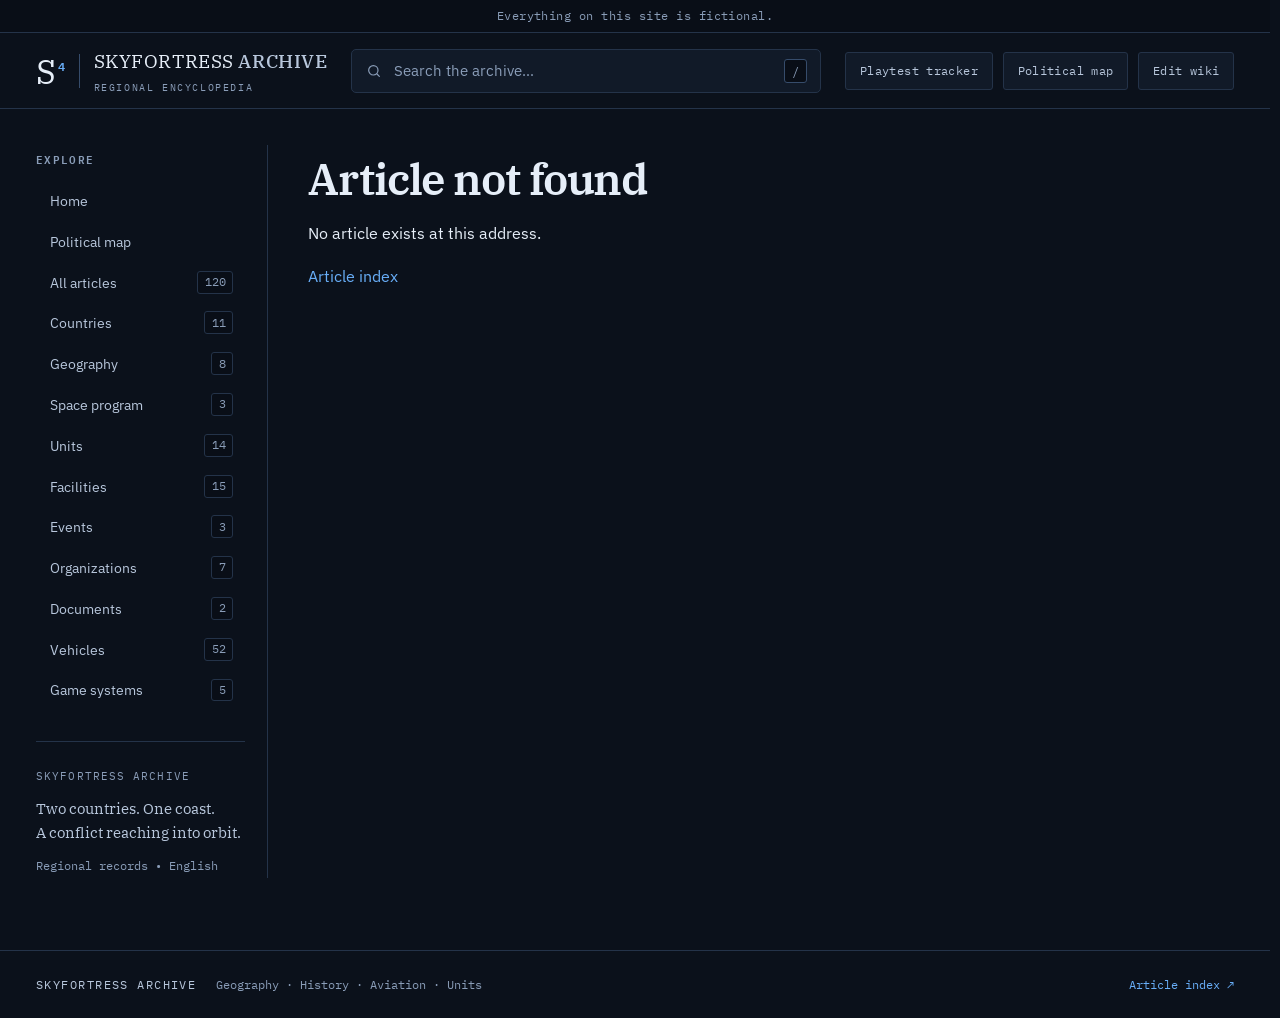
==== commit 55f21468: "Add public Playtester Application Tracker page and archive nav link" ====
--- a/ana-sayfa/index.html
+++ b/ana-sayfa/index.html
@@ -57,6 +57,7 @@
         <div id="results" role="listbox" aria-label="Search results" hidden></div>
       </div>
       <div class="header-actions">
+        <a class="header-action" href="/tracker/">Playtest tracker</a>
         <a class="header-action" href="/harita-en.html">Political map</a>
         <a class="admin-entry" href="/edit.html">Edit wiki</a>
       </div>
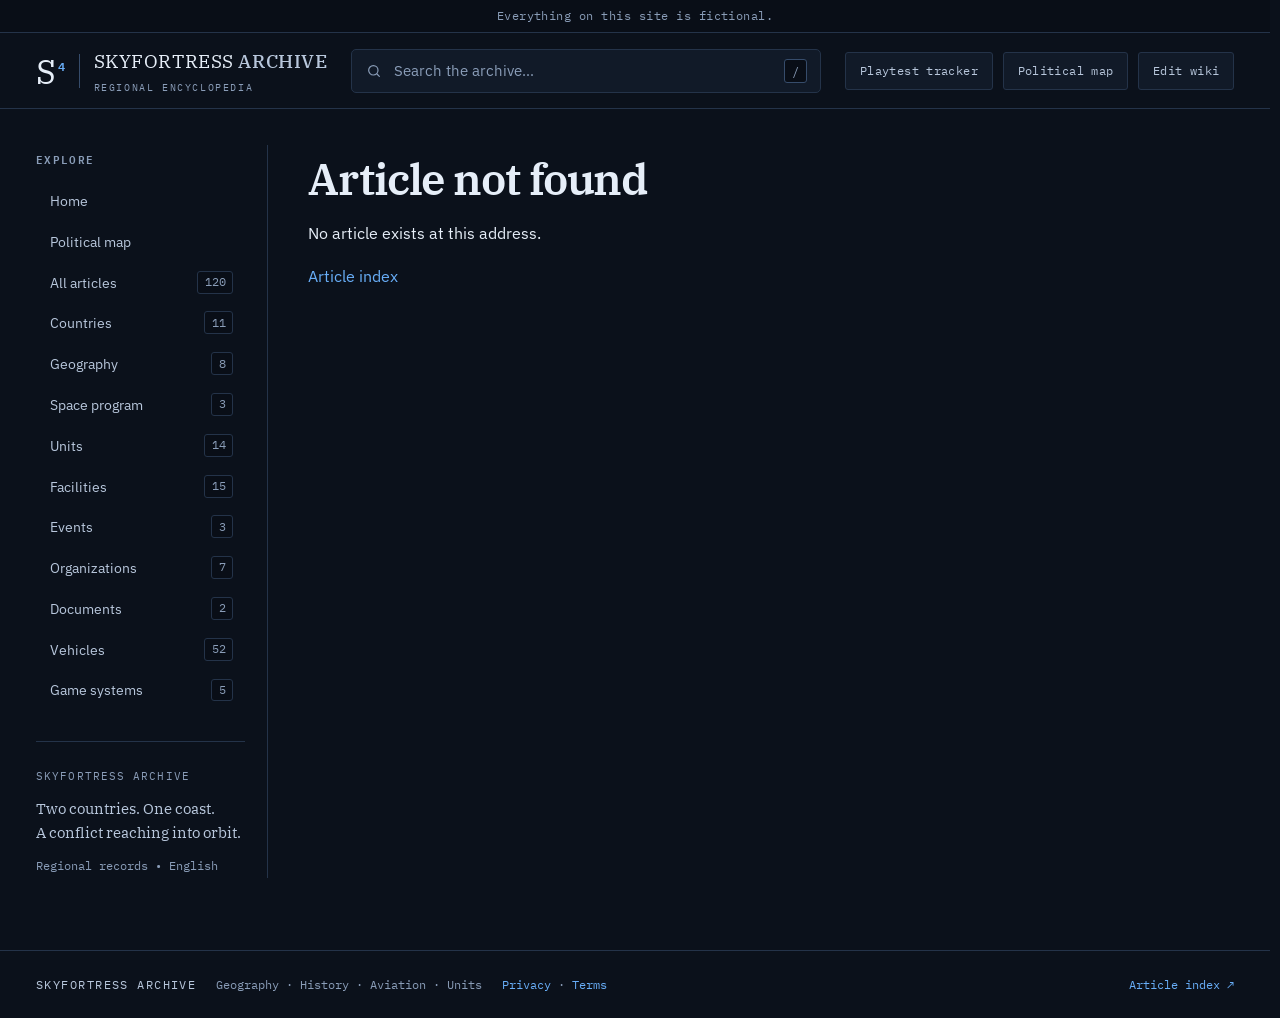
==== commit 42663115: "Add Privacy Policy and Terms of Service pages for Roblox OAuth verification" ====
--- a/ana-sayfa/index.html
+++ b/ana-sayfa/index.html
@@ -97,8 +97,9 @@
   <footer>
     <span>SKYFORTRESS ARCHIVE</span>
     <span>Geography · History · Aviation · Units</span>
+    <nav class="footer-legal" aria-label="Legal"><a href="/privacy/">Privacy</a> <span aria-hidden="true">·</span> <a href="/terms/">Terms</a></nav>
     <a href="/all-articles">Article index ↗</a>
   </footer>
-  <script src="/pages.js?v=c595b0fc8db9" defer></script>
+  <script src="/pages.js?v=20261123legal" defer></script>
 </body>
 </html>
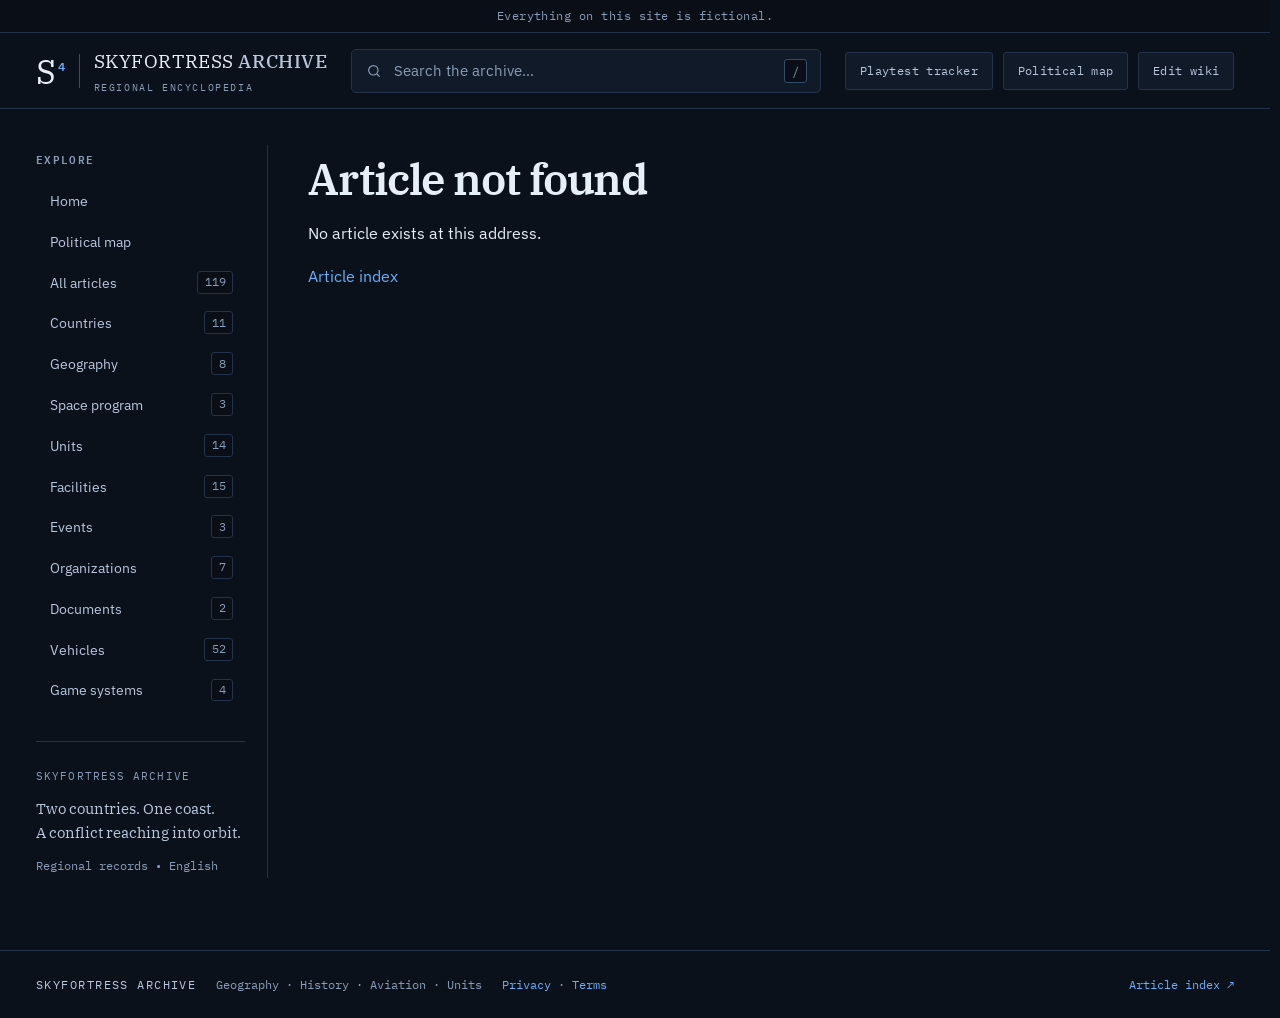
==== commit d59d0719: "Remove update log article and home "Latest game updates" section To be re-added later.  Co-Authored-" ====
--- a/ana-sayfa/index.html
+++ b/ana-sayfa/index.html
@@ -100,6 +100,6 @@
     <nav class="footer-legal" aria-label="Legal"><a href="/privacy/">Privacy</a> <span aria-hidden="true">·</span> <a href="/terms/">Terms</a></nav>
     <a href="/all-articles">Article index ↗</a>
   </footer>
-  <script src="/pages.js?v=20261123legal" defer></script>
+  <script src="/pages.js?v=27c8eb49d879legal" defer></script>
 </body>
 </html>
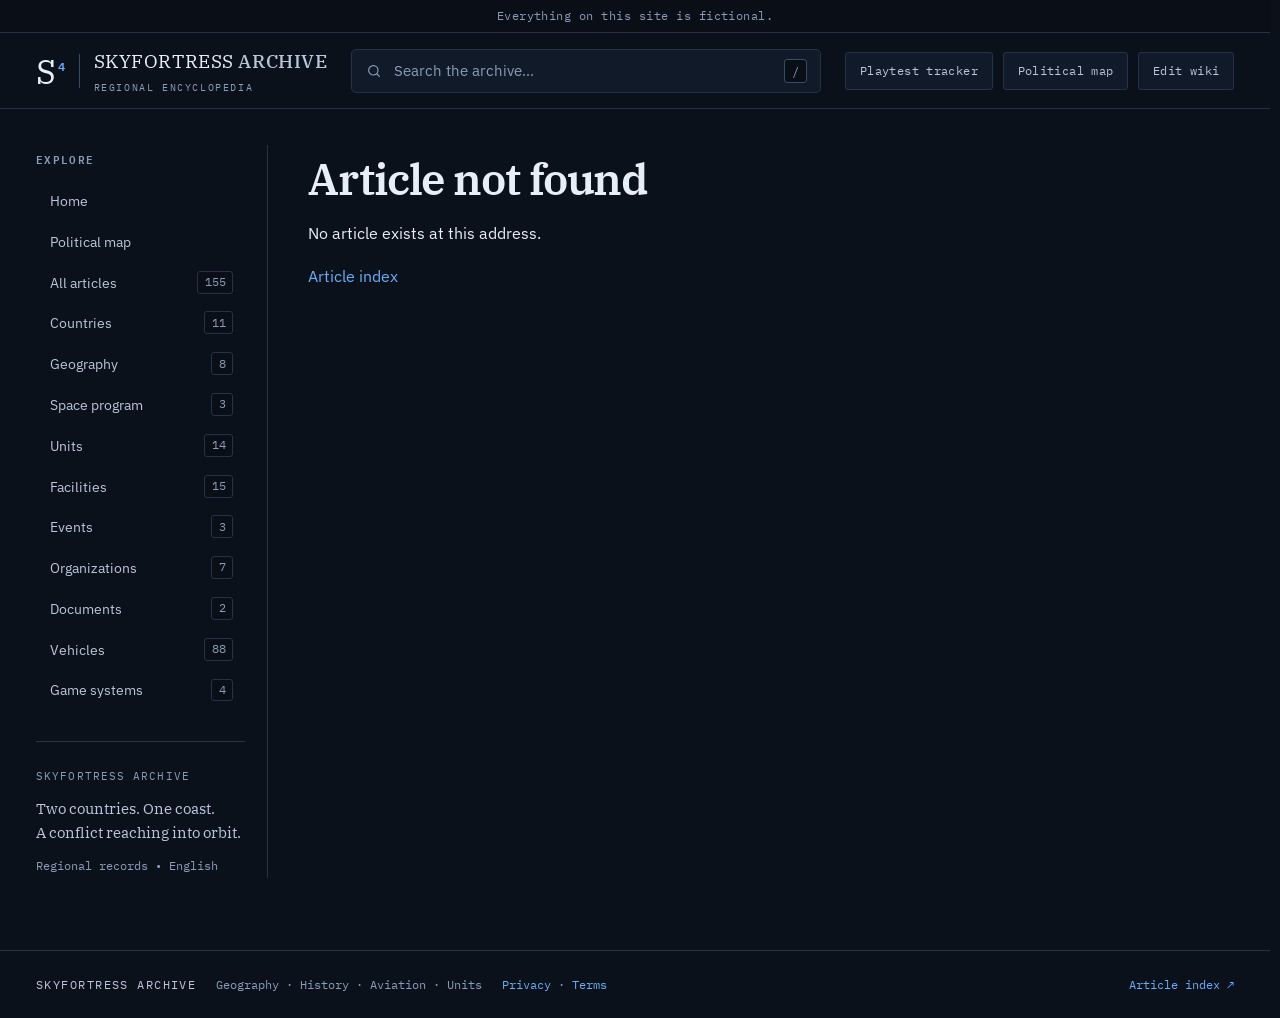
==== commit aae8d918: "Add 32 new workshop vehicles with country info (names stay hidden) - unknown-vehicle-26..57: Elonia " ====
--- a/ana-sayfa/index.html
+++ b/ana-sayfa/index.html
@@ -100,6 +100,6 @@
     <nav class="footer-legal" aria-label="Legal"><a href="/privacy/">Privacy</a> <span aria-hidden="true">·</span> <a href="/terms/">Terms</a></nav>
     <a href="/all-articles">Article index ↗</a>
   </footer>
-  <script src="/pages.js?v=27c8eb49d879legal" defer></script>
+  <script src="/pages.js?v=93efcaf3f852legal" defer></script>
 </body>
 </html>
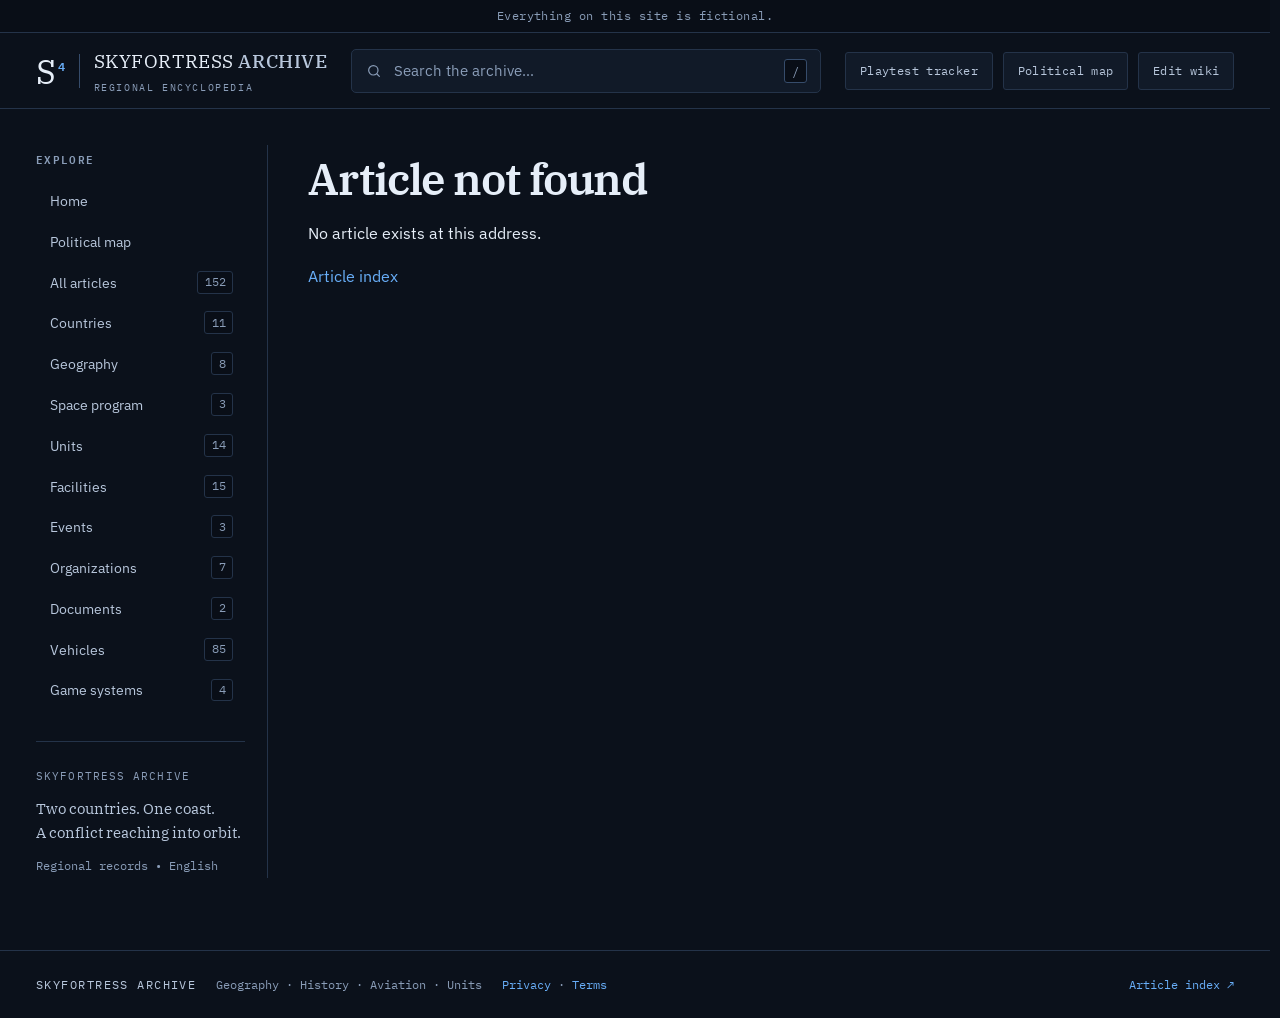
==== commit ad5e638f: "Remove stale wiki entries for vehicles archived in-game Cobra1_TSK, Cobra2_TSK and Akrep2_TSK moved " ====
--- a/ana-sayfa/index.html
+++ b/ana-sayfa/index.html
@@ -100,6 +100,6 @@
     <nav class="footer-legal" aria-label="Legal"><a href="/privacy/">Privacy</a> <span aria-hidden="true">·</span> <a href="/terms/">Terms</a></nav>
     <a href="/all-articles">Article index ↗</a>
   </footer>
-  <script src="/pages.js?v=93efcaf3f852legal" defer></script>
+  <script src="/pages.js?v=bd3c2dab79f9legal" defer></script>
 </body>
 </html>
